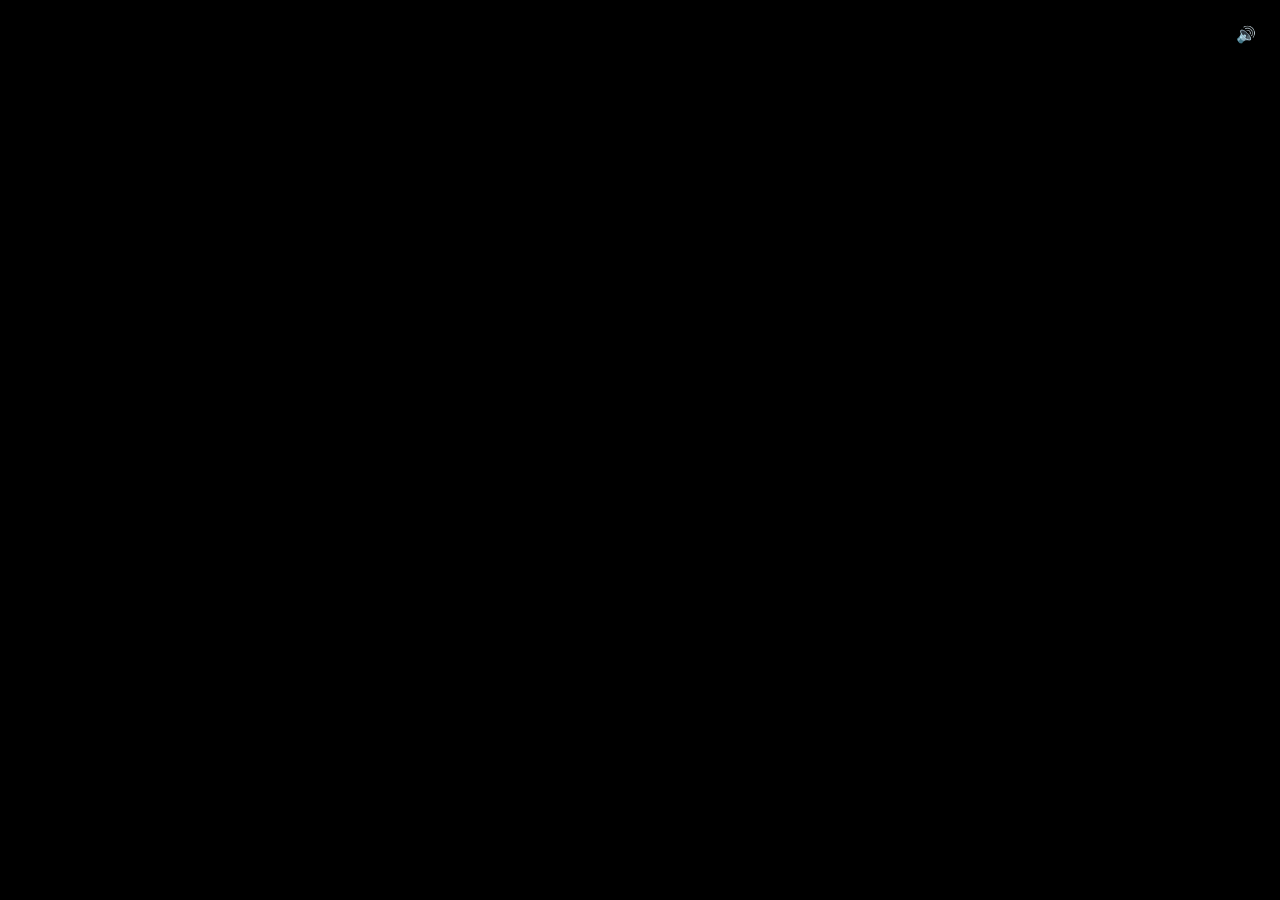
==== fone.html @ 214dbfc6 "Update video details and embed source links" ====
<!DOCTYPE html>
<html lang="en">
<head>
<meta charset="UTF-8">
<meta name="viewport" content="width=device-width, initial-scale=1.0, maximum-scale=1.0, user-scalable=no">
<title>Reels</title>
<style>
  * { margin: 0; padding: 0; box-sizing: border-box; }

  body {
    background: #000;
    width: 100vw;
    height: 100vh;
    overflow: hidden;
    font-family: -apple-system, BlinkMacSystemFont, 'Segoe UI', sans-serif;
  }

  #feed {
    width: 100%;
    height: 100%;
    position: relative;
    overflow: hidden;
  }

  .slide {
    position: absolute;
    width: 100%;
    height: 100%;
    top: 0;
    left: 0;
    transition: transform 0.4s cubic-bezier(0.25, 0.46, 0.45, 0.94);
    will-change: transform;
  }

  .slide-media {
    width: 100%;
    height: 100%;
    object-fit: cover;
	object-position: center;
    display: block;
  }

  .slide-media.video {
    background: #111;
  }

  .slide.is-embed .slide-overlay,
  .slide.is-embed .slide-overlay-top { display: none; }
  .slide.is-embed .slide-info { background: linear-gradient(to top, rgba(0,0,0,0.88) 0%, transparent 100%); }
  .slide-overlay {
    position: absolute;
    bottom: 0;
    left: 0;
    right: 0;
    height: 55%;
    background: linear-gradient(to top, rgba(0,0,0,0.85) 0%, rgba(0,0,0,0.4) 50%, transparent 100%);
    pointer-events: none;
  }

  .slide-overlay-top {
    position: absolute;
    top: 0;
    left: 0;
    right: 0;
    height: 120px;
    background: linear-gradient(to bottom, rgba(0,0,0,0.5) 0%, transparent 100%);
    pointer-events: none;
  }

  .slide-info {
    position: absolute;
    bottom: 0;
    left: 0;
    right: 0;
    padding: 20px 16px 48px;
    color: #fff;
  }

  .slide-tag {
    display: inline-block;
    background: rgba(255,255,255,0.18);
    backdrop-filter: blur(8px);
    border: 1px solid rgba(255,255,255,0.25);
    border-radius: 20px;
    font-size: 11px;
    font-weight: 600;
    letter-spacing: 0.08em;
    text-transform: uppercase;
    padding: 4px 10px;
    margin-bottom: 10px;
  }

  .slide-title {
    font-size: 22px;
    font-weight: 700;
    line-height: 1.25;
    margin-bottom: 8px;
    text-shadow: 0 1px 8px rgba(0,0,0,0.6);
  }

  .slide-subtitle {
    font-size: 14px;
    color: rgba(255,255,255,0.75);
    font-weight: 400;
    line-height: 1.4;
    display: -webkit-box;
    -webkit-line-clamp: 2;
    -webkit-box-orient: vertical;
    overflow: hidden;
  }

  #dots {
    position: fixed;
    right: 6px;
    top: 50%;
    transform: translateY(-50%);
    display: flex;
    flex-direction: column;
    gap: 5px;
    z-index: 100;
  }

  .dot {
    width: 3px;
    border-radius: 2px;
    background: rgba(255,255,255,0.35);
    transition: height 0.3s, background 0.3s;
    height: 12px;
  }

  .dot.active {
    height: 22px;
    background: #fff;
  }

  #swipe-hint {
    position: fixed;
    bottom: 90px;
    left: 50%;
    transform: translateX(-50%);
    color: rgba(255,255,255,0.6);
    font-size: 12px;
    display: flex;
    flex-direction: column;
    align-items: center;
    gap: 4px;
    animation: fadeHint 3s ease forwards;
    z-index: 200;
    pointer-events: none;
  }

  #swipe-hint svg {
    animation: bounceUp 1s ease infinite;
  }

  @keyframes bounceUp {
    0%, 100% { transform: translateY(0); }
    50% { transform: translateY(-6px); }
  }

  @keyframes livePulse { 0%,100%{opacity:1} 50%{opacity:0.3} }
  @keyframes fadeHint {
    0% { opacity: 0; }
    20% { opacity: 1; }
    70% { opacity: 1; }
    100% { opacity: 0; }
  }

  #mute-btn {
    position: fixed;
    top: 16px;
    right: 16px;
    z-index: 200;
    background: rgba(0,0,0,0.4);
    border: none;
    border-radius: 50%;
    width: 36px;
    height: 36px;
    display: flex;
    align-items: center;
    justify-content: center;
    cursor: pointer;
    color: #fff;
    font-size: 16px;
  }

  /* ─── LIVE CHAT (cbox) ─── */
  #chat-btn {
    position: fixed;
    right: 16px;
    bottom: 24px;
    z-index: 250;
    background: rgba(0,0,0,0.55);
    backdrop-filter: blur(8px);
    border: 1px solid rgba(255,255,255,0.25);
    border-radius: 50%;
    width: 48px;
    height: 48px;
    display: none;
    align-items: center;
    justify-content: center;
    cursor: pointer;
    color: #fff;
    font-size: 20px;
  }

  #chat-btn.show { display: flex; }

  #chat-panel {
    position: fixed;
    inset: 0;
    z-index: 500;
    background: rgba(0,0,0,0.55);
    display: none;
    align-items: flex-end;
    justify-content: center;
  }

  #chat-panel.open { display: flex; }

  #chat-panel-inner {
    width: 100%;
    max-width: 480px;
    height: 72%;
    background: #111;
    border-radius: 16px 16px 0 0;
    overflow: hidden;
    position: relative;
  }

  #chat-close {
    position: absolute;
    top: 8px;
    right: 8px;
    z-index: 10;
    background: rgba(0,0,0,0.6);
    border: none;
    border-radius: 50%;
    width: 32px;
    height: 32px;
    display: flex;
    align-items: center;
    justify-content: center;
    cursor: pointer;
    color: #fff;
    font-size: 16px;
  }

  #chat-iframe {
    width: 100%;
    height: 100%;
    border: none;
    display: block;
    background: #fff;
  }

  /* ─── VIDEO PROGRESS BAR ─── */
  .video-progress-wrap {
    position: absolute;
    bottom: 6px;
    left: 0;
    right: 0;
    z-index: 20;
    padding: 0 14px;
  }

  .video-progress {
    -webkit-appearance: none;
    appearance: none;
    width: 100%;
    height: 4px;
    border-radius: 2px;
    background: rgba(255,255,255,0.3);
    outline: none;
    cursor: pointer;
    margin: 0;
    display: block;
  }

  .video-progress::-webkit-slider-runnable-track {
    height: 4px;
    border-radius: 2px;
    background: transparent;
  }

  .video-progress::-webkit-slider-thumb {
    -webkit-appearance: none;
    width: 12px;
    height: 12px;
    border-radius: 50%;
    background: #fff;
    cursor: pointer;
    margin-top: -4px;
    box-shadow: 0 0 4px rgba(0,0,0,0.5);
  }

  .video-progress::-moz-range-track {
    height: 4px;
    border-radius: 2px;
    background: transparent;
  }

  .video-progress::-moz-range-thumb {
    width: 12px;
    height: 12px;
    border-radius: 50%;
    background: #fff;
    border: none;
    cursor: pointer;
    box-shadow: 0 0 4px rgba(0,0,0,0.5);
  }
</style>
</head>
<body>

<div id="feed"></div>
<div id="dots"></div>

<div id="swipe-hint">
  <svg width="20" height="20" viewBox="0 0 24 24" fill="none" stroke="currentColor" stroke-width="2">
    <polyline points="18 15 12 9 6 15"/>
  </svg>
  <span>Swipe up</span>
</div>

<button id="mute-btn" title="Toggle mute">🔊</button>

<button id="chat-btn" title="Live chat">💬</button>
<div id="chat-panel">
  <div id="chat-panel-inner">
    <button id="chat-close" title="Close chat">✕</button>
    <iframe id="chat-iframe" src=""></iframe>
  </div>
</div>

<script>
// ─── DATA ─────────────────────────────────────────────────────────────────────
// Replace items here with your own images/videos and titles.
// type: "image" or "video"
// type: "image" | "video" | "embed"
//
// Embed URL formats:
//   YouTube:  https://www.youtube.com/embed/VIDEO_ID?autoplay=1&mute=1
//   Facebook: https://www.facebook.com/plugins/video.php?href=ENCODED_URL&autoplay=true
//   Twitch:   https://player.twitch.tv/?channel=NAME&parent=YOUR_DOMAIN
//   Vimeo:    https://player.vimeo.com/video/VIDEO_ID?autoplay=1
//
//   live: true  -> shows red LIVE badge
//   live: false -> no badge
//
//   chat: "https://cbox.ws/box/?boxid=XXXXXX&boxtag=XXXXXX"
//     -> ONLY set this on your live video item.
//     -> Shows a message button at the bottom-right corner.
//     -> Tapping it opens an iframe loading this cbox.ws link (your chat box),
//        with a close button to dismiss it. The cbox itself handles messaging;
//        nothing here implements chat logic.
	
const items = [
		{
    type: "video",
    src: "https://dl.dropboxusercontent.com/scl/fi/4mm9upwh6gw9jr6jhst0z/13-09-2026-church.mp4?rlkey=r3k2l1ohowcgpjkyumzj3qkt0&st=dgr0ka63&raw=1",
    tag: "CAC Oke Alaafia",
    title: "Youth Sunday || 13-09-2026",
    subtitle: "<a download="Youth_Sunday.mp4" href='https://www.dropbox.com/scl/fi/4mm9upwh6gw9jr6jhst0z/13-09-2026-church.mp4?rlkey=r3k2l1ohowcgpjkyumzj3qkt0&st=dgr0ka63&raw=1'>click here to download the Video</a>",
  },{
    type: "embed",
    src: "https://audiomack.com/embed/revelationmedia/song/01-general-introduction-on-christian-warefare",
    tag: "Gbile Akanni's Message",
    title: "Intro to Christian Warefare",
    subtitle: "Listen to this powerful message.",
  },
	{
    type: "embed",
    src: "https://www.youtube.com/embed/live_stream?channel=UCxczjIiMoJ9aFJJXvN6LFTA",
    tag: "LIVE",
    title: "Live Program",
    subtitle: "Watch us live.",
	
  },
	{
    type: "embed",
    src: "https://audiomack.com//embed/disciple-of-jesus-christ/song/how-to-grow-spiritually-apostle-joshua-selman-192-kbps-1",
    tag: "Apostle Joshua Selman's Message",
    title: "How to Grow Spiritually",
    subtitle: "Listen to this powerful message.",
  },
		{
    type: "video",
    src: "https://dl.dropboxusercontent.com/scl/fi/9ans3bqenmfdem87d7txb/copy_627B8971-83ED-47AE-8E38-CEF6AEC520B2.mp4?rlkey=a8nr5iqyjft043rrmvxnpf33o&raw=1",
    tag: "CAC Oke Alaafia",
    title: "Worker Seminar",
    subtitle: "<a href='https://reachtechllc.github.io/onefold_files/ILANA GBIGBA OSISE NINU IJO loyola 3.pdf'>click here to download the manual</a>",
  },
	{
    type: "image",
    src: "https://reachtechllc.github.io/images/Maroon Photo Church Anniversary Flyer - 1 (1).png",
    tag: "CAC Oke Alaafia",
    title: "Thanks Giving Sunday",
    subtitle: "You are invited!!! Be there.",
  },
	{
    type: "embed",
    src: "https://audiomack.com//embed/livingseed-team-media/song/your-passion-for-god-bro-gbile-akanni-2023-02-17-01-47-11-1-776",
    tag: "CAC Oke Alaafia",
    title: "Bro Gbile Message",
    subtitle: "Listen to Bro Gbile Message directly from Audiomack!!! here. May God bless you as you do so.",
  },
	{
    type: "image",
    src: "https://reachtechllc.github.io/images/WhatsApp Image 2026-06-15 at 13.00.21.jpeg",
    tag: "CAC Oke Alaafia",
    title: "Prayer Meeting",
    subtitle: "We have our Prayer Meeting every 1st Wednesday of the month",
  },
 {
    type: "image",
    src: "https://reachtechllc.github.io/images/WhatsApp Image 2026-06-15 at 13.00.22 (2).jpeg",
    tag: "CAC Oke Alaafia",
    title: "Bible Study",
    subtitle: "We have our Bible Study every 1st Wednesday of the month",
  },
  {
    type: "image",
    src: "https://reachtechllc.github.io/images/WhatsApp Image 2026-06-15 at 13.00.22 (1).jpeg",
    tag: "CAC Oke Alaafia",
    title: "Evangelism",
    subtitle: "Evangelism",
  },
  {
    type: "image",
    src: "https://reachtechllc.github.io/images/WhatsApp Image 2026-06-15 at 13.00.22.jpeg",
    tag: "CAC Oke Alaafia",
    title: "Evangelism",
    subtitle: "Evangelism",
  },
// {
//     type: "embed",
//     src: "https://www.facebook.com/plugins/video.php?height=476&href=https%3A%2F%2Fweb.facebook.com%2Freel%2F1207339964901665%2F&show_text=false&width=267&t=0",
//     tag: "CAC Oke Alaafia",
//     title: "live",
//     subtitle: "testing",
// 	live: true,
//   },
  // {
  //   type: "embed",
  //   src: "https://www.youtube.com/embed/k0_hQ95oEnQ?si=s9nyozsyMnzfK3_1",
  //   tag: "YouTube",
  //   title: "Lofi Hip Hop Radio",
  //   subtitle: "Beats to relax and study to — streaming live.",
  //   live: true,
  // },
  /*{
    type: "image",
    src: "https://images.unsplash.com/photo-1506905925346-21bda4d32df4?w=800&q=80",
    tag: "Nature",
    title: "Mountain Serenity",
    subtitle: "The peaks rise above the clouds in perfect silence.",
  },
  {
    type: "embed",
    src: "https://www.youtube.com/embed/k0_hQ95oEnQ?si=s9nyozsyMnzfK3_1",
    tag: "YouTube",
    title: "Lofi Hip Hop Radio",
    subtitle: "Beats to relax and study to — streaming live.",
    live: true,
  },
  {
    type: "image",
    src: "https://images.unsplash.com/photo-1465146344425-f00d5f5c8f07?w=800&q=80",
    tag: "Flowers",
    title: "Wildflower Field",
    subtitle: "A carpet of colour stretching to the horizon.",
  },
  {
    type: "image",
    src: "https://images.unsplash.com/photo-1470770841072-f978cf4d019e?w=800&q=80",
    tag: "Water",
    title: "Still Lake",
    subtitle: "Reflections so perfect you can't tell up from down.",
  },
  {
    type: "image",
    src: "https://images.unsplash.com/photo-1516912481808-3406841bd33c?w=800&q=80",
    tag: "Night",
    title: "Starry Sky",
    subtitle: "Billions of suns, and one quiet observer.",
  },
  {
    type: "image",
    src: "https://images.unsplash.com/photo-1494500764479-0c8f2919a3d8?w=800&q=80",
    tag: "Coast",
    title: "Ocean Breeze",
    subtitle: "Where the land surrenders to the sea.",
  },*/
];

// ─── STATE ────────────────────────────────────────────────────────────────────
let current = 0;
let startY = 0;
let dragging = false;
let dragDelta = 0;
let muted = false;
let interacting = false;

const feed = document.getElementById('feed');
const dotsEl = document.getElementById('dots');
const chatBtn = document.getElementById('chat-btn');
const chatPanel = document.getElementById('chat-panel');
const chatClose = document.getElementById('chat-close');
const chatIframe = document.getElementById('chat-iframe');

// ─── BUILD SLIDES ─────────────────────────────────────────────────────────────
function buildSlide(item, index) {
  const slide = document.createElement('div');
  slide.className = 'slide' + (item.type === 'embed' ? ' is-embed' : '');
  slide.dataset.index = index;

  if (item.type === 'embed') {
    const iframe = document.createElement('iframe');
    iframe.style.cssText = 'width:100%;height:100%;border:none;display:block;background:#000';
    iframe.src = item.src;
    iframe.allow = 'autoplay; fullscreen; encrypted-media; picture-in-picture';
    //iframe.allowFullscreen = true;
    iframe.scrolling = 'no';
    slide.appendChild(iframe);
    const guard = document.createElement('div');
    guard.style.cssText = 'position:absolute;inset:0;z-index:10;background:transparent';
    slide.appendChild(guard);
    const iBtn = document.createElement('button');
    iBtn.style.cssText = 'position:absolute;bottom:120px;left:50%;transform:translateX(-50%);z-index:20;background:rgba(255,255,255,0.15);backdrop-filter:blur(10px);border:1px solid rgba(255,255,255,0.3);color:#fff;font-size:13px;font-weight:600;padding:8px 20px;border-radius:24px;cursor:pointer;white-space:nowrap';
    iBtn.textContent = String.fromCharCode(9654) + ' Tap to interact';
    iBtn.addEventListener('click', () => {
      interacting = true;
      guard.style.display = 'none';
      iBtn.style.display = 'none';
      const eBtn = document.createElement('button');
      eBtn.style.cssText = 'position:absolute;top:16px;left:50%;transform:translateX(-50%);z-index:30;background:rgba(0,0,0,0.55);backdrop-filter:blur(8px);border:1px solid rgba(255,255,255,0.2);color:#fff;font-size:12px;font-weight:600;padding:6px 16px;border-radius:24px;cursor:pointer';
      eBtn.textContent = 'Exit interaction';
      eBtn.addEventListener('click', () => { interacting=false; guard.style.display=''; iBtn.style.display=''; eBtn.remove(); });
      slide.appendChild(eBtn);
    });
    slide.appendChild(iBtn);
    if (item.live) {
      const badge = document.createElement('div');
      badge.style.cssText = 'position:absolute;top:16px;left:16px;z-index:30;background:#e00;color:#fff;font-size:11px;font-weight:800;padding:4px 10px;border-radius:4px;display:flex;align-items:center;gap:5px;pointer-events:none';
      badge.innerHTML = '<span style="width:7px;height:7px;border-radius:50%;background:#fff;animation:livePulse 1.2s ease infinite;display:inline-block"></span>LIVE';
      slide.appendChild(badge);
    }
  } else if (item.type === 'video') {
    const media = document.createElement('video');
    media.className = 'slide-media video';
    media.src = item.src; media.loop = true; media.muted = muted;
    media.playsInline = true; media.preload = 'auto';
    media.crossOrigin = 'anonymous';
    media.addEventListener('error', () => { media.style.opacity = '0.5'; });
    slide.appendChild(media);
    
    const playBtn = document.createElement('button');
    playBtn.style.cssText = 'position:absolute;top:50%;left:50%;transform:translate(-50%,-50%);z-index:15;background:rgba(255,255,255,0.2);backdrop-filter:blur(10px);border:2px solid rgba(255,255,255,0.4);color:#fff;width:60px;height:60px;border-radius:50%;cursor:pointer;font-size:24px;display:flex;align-items:center;justify-content:center;transition:all 0.3s;padding:0;font-family:inherit';
    playBtn.innerHTML = '▶';
    playBtn.addEventListener('mouseenter', () => { playBtn.style.background = 'rgba(255,255,255,0.3)'; playBtn.style.borderColor = 'rgba(255,255,255,0.6)'; });
    playBtn.addEventListener('mouseleave', () => { playBtn.style.background = 'rgba(255,255,255,0.2)'; playBtn.style.borderColor = 'rgba(255,255,255,0.4)'; });
    playBtn.addEventListener('click', (e) => { 
      e.stopPropagation(); 
      media.play().then(() => { playBtn.style.display = 'none'; }).catch(() => { alert('Video failed to load. Please try again.'); }); 
    });
    media.addEventListener('play', () => { playBtn.style.display = 'none'; });
    media.addEventListener('pause', () => { playBtn.style.display = 'flex'; });
    slide.appendChild(playBtn);

    const progressWrap = document.createElement('div');
    progressWrap.className = 'video-progress-wrap';
    const progress = document.createElement('input');
    progress.type = 'range';
    progress.className = 'video-progress';
    progress.min = 0; progress.max = 100; progress.value = 0; progress.step = 0.1;
    progressWrap.appendChild(progress);
    slide.appendChild(progressWrap);

    // stop the swipe/drag handlers on #feed from hijacking the scrub gesture
    ['touchstart', 'touchmove', 'mousedown'].forEach(evt => {
      progress.addEventListener(evt, e => e.stopPropagation());
    });

    const fillProgress = (pct) => {
      progress.value = pct;
      progress.style.background = `linear-gradient(to right, #fff ${pct}%, rgba(255,255,255,0.3) ${pct}%)`;
    };

    let seeking = false;
    media.addEventListener('timeupdate', () => {
      if (seeking || !media.duration) return;
      fillProgress((media.currentTime / media.duration) * 100);
    });
    progress.addEventListener('input', () => {
      seeking = true;
      fillProgress(progress.value);
      if (media.duration) media.currentTime = (progress.value / 100) * media.duration;
    });
    progress.addEventListener('change', () => { seeking = false; });
  } else {
    const media = document.createElement('img');
    media.className = 'slide-media';
    media.src = item.src; media.alt = item.title;
    media.loading = index === 0 ? 'eager' : 'lazy';
    slide.appendChild(media);
  }

  const overlayTop = document.createElement('div');
  overlayTop.className = 'slide-overlay-top';

  const overlay = document.createElement('div');
  overlay.className = 'slide-overlay';

  const info = document.createElement('div');
  info.className = 'slide-info';
  info.innerHTML = `
    <div class="slide-tag">${item.tag}</div>
    <div class="slide-title">${item.title}</div>
    <div class="slide-subtitle">${item.subtitle}</div>
  `;

  slide.appendChild(overlayTop);
  slide.appendChild(overlay);
  slide.appendChild(info);

  positionSlide(slide, index);
  return slide;
}

function positionSlide(slide, index) {
  const offset = (index - current) * 100;
  slide.style.transform = `translateY(${offset}%)`;
}

// ─── DOTS ─────────────────────────────────────────────────────────────────────
function buildDots() {
  dotsEl.innerHTML = '';
  items.forEach((_, i) => {
    const d = document.createElement('div');
    d.className = 'dot' + (i === current ? ' active' : '');
    dotsEl.appendChild(d);
  });
}

function updateDots() {
  dotsEl.querySelectorAll('.dot').forEach((d, i) => {
    d.className = 'dot' + (i === current ? ' active' : '');
  });
}

// ─── EMBED LAZY LOAD
function loadEmbed(i) {
  const s = feed.querySelector(`[data-index="${i}"]`);
  if (!s || s.dataset.type !== "embed") return;
  const f = s.querySelector("iframe");
  if (f && !f.src && f.dataset.src) f.src = f.dataset.src;
}
function unloadEmbed(i) {
  const s = feed.querySelector(`[data-index="${i}"]`);
  if (!s || s.dataset.type !== "embed") return;
  const f = s.querySelector("iframe");
  if (f) f.src = "";
}

// ─── NAVIGATION ───────────────────────────────────────────────────────────────
function goTo(index, instant = false) {
  if (index < 0 || index >= items.length) return;

  const oldSlide = feed.querySelector(`[data-index="${current}"]`);
  if (oldSlide) {
    const v = oldSlide.querySelector('video');
    if (v) v.pause();
    if (oldSlide.dataset.type === 'embed') unloadEmbed(current);
  }

  current = index;
  interacting = false;
  updateDots();
  closeChat();
  chatBtn.classList.toggle('show', !!items[current].chat);

  feed.querySelectorAll('.slide').forEach(slide => {
    const i = parseInt(slide.dataset.index);
    const offset = (i - current) * 100;
    if (instant) {
      slide.style.transition = 'none';
      slide.style.transform = `translateY(${offset}%)`;
      requestAnimationFrame(() => slide.style.transition = '');
    } else {
      slide.style.transform = `translateY(${offset}%)`;
    }
  });

  const newSlide = feed.querySelector(`[data-index="${current}"]`);
  if (newSlide) {
    const v = newSlide.querySelector('video');
    if (v) { v.currentTime = 0; v.play(); }
    if (newSlide.dataset.type === 'embed') loadEmbed(current);
  }
}

// ─── TOUCH / MOUSE DRAG ───────────────────────────────────────────────────────
function onDragStart(y) {
  if (interacting) return;
  dragging = true;
  startY = y;
  dragDelta = 0;
  feed.querySelectorAll('.slide').forEach(s => s.style.transition = 'none');
}

function onDragMove(y) {
  if (!dragging) return;
  dragDelta = y - startY;
  const pct = (dragDelta / window.innerHeight) * 100;
  feed.querySelectorAll('.slide').forEach(slide => {
    const i = parseInt(slide.dataset.index);
    const base = (i - current) * 100;
    slide.style.transform = `translateY(${base + pct}%)`;
  });
}

function onDragEnd() {
  if (!dragging) return;
  dragging = false;
  feed.querySelectorAll('.slide').forEach(s => s.style.transition = '');

  const threshold = window.innerHeight * 0.2;
  if (dragDelta < -threshold && current < items.length - 1) {
    goTo(current + 1);
  } else if (dragDelta > threshold && current > 0) {
    goTo(current - 1);
  } else {
    goTo(current);
  }
}

feed.addEventListener('touchstart', e => onDragStart(e.touches[0].clientY), { passive: true });
feed.addEventListener('touchmove', e => onDragMove(e.touches[0].clientY), { passive: true });
feed.addEventListener('touchend', onDragEnd);

feed.addEventListener('mousedown', e => onDragStart(e.clientY));
window.addEventListener('mousemove', e => { if (dragging) onDragMove(e.clientY); });
window.addEventListener('mouseup', onDragEnd);

window.addEventListener('keydown', e => {
  if (interacting) return;
  if (e.key === 'ArrowDown' || e.key === 'ArrowRight') goTo(current + 1);
  if (e.key === 'ArrowUp' || e.key === 'ArrowLeft') goTo(current - 1);
});

let wheelLock = false;
window.addEventListener('wheel', e => {
  if (interacting || wheelLock) return;
  wheelLock = true;
  if (e.deltaY > 30) goTo(current + 1);
  else if (e.deltaY < -30) goTo(current - 1);
  setTimeout(() => wheelLock = false, 600);
}, { passive: true });

// ─── LIVE CHAT (cbox) ─────────────────────────────────────────────────────────
function openChat() {
  const url = items[current] && items[current].chat;
  if (!url) return;
  chatIframe.src = url;
  chatPanel.classList.add('open');
}

function closeChat() {
  chatPanel.classList.remove('open');
  chatIframe.src = '';
}

chatBtn.addEventListener('click', openChat);
chatClose.addEventListener('click', closeChat);
chatPanel.addEventListener('click', (e) => { if (e.target === chatPanel) closeChat(); });

// ─── MUTE ─────────────────────────────────────────────────────────────────────
document.getElementById('mute-btn').addEventListener('click', () => {
  muted = !muted;
  document.getElementById('mute-btn').textContent = muted ? '🔇' : '🔊';
  feed.querySelectorAll('video').forEach(v => v.muted = muted);
});

// ─── INIT ─────────────────────────────────────────────────────────────────────
items.forEach((item, i) => {
  const slide = buildSlide(item, i);
  feed.appendChild(slide);
});

buildDots();
goTo(0, true);

const firstVideo = feed.querySelector('video');
if (firstVideo) firstVideo.play().catch(() => {});
</script>
</body>
</html>
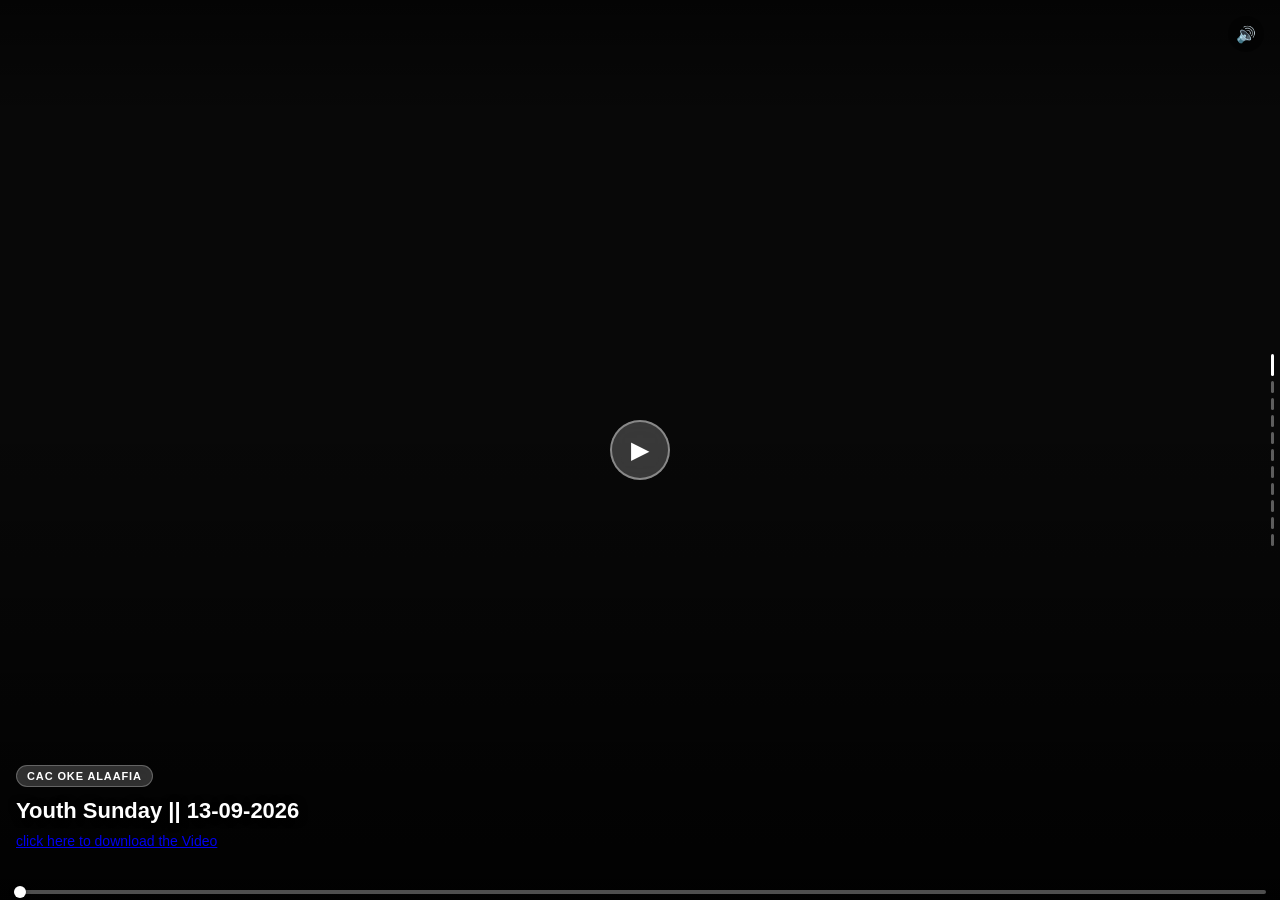
==== commit 5b7b7e2a: "Modify video subtitle download link Updated download link and filename in subtitle for video." ====
--- a/fone.html
+++ b/fone.html
@@ -361,7 +361,7 @@
     src: "https://dl.dropboxusercontent.com/scl/fi/4mm9upwh6gw9jr6jhst0z/13-09-2026-church.mp4?rlkey=r3k2l1ohowcgpjkyumzj3qkt0&st=dgr0ka63&raw=1",
     tag: "CAC Oke Alaafia",
     title: "Youth Sunday || 13-09-2026",
-    subtitle: "<a download="Youth_Sunday.mp4" href='https://www.dropbox.com/scl/fi/4mm9upwh6gw9jr6jhst0z/13-09-2026-church.mp4?rlkey=r3k2l1ohowcgpjkyumzj3qkt0&st=dgr0ka63&raw=1'>click here to download the Video</a>",
+    subtitle: "<a download='Youth_Sunday_13-09-2026.mp4' href='https://www.dropbox.com/scl/fi/4mm9upwh6gw9jr6jhst0z/13-09-2026-church.mp4?rlkey=r3k2l1ohowcgpjkyumzj3qkt0&st=dgr0ka63&raw=1'>click here to download the Video</a>",
   },{
     type: "embed",
     src: "https://audiomack.com/embed/revelationmedia/song/01-general-introduction-on-christian-warefare",
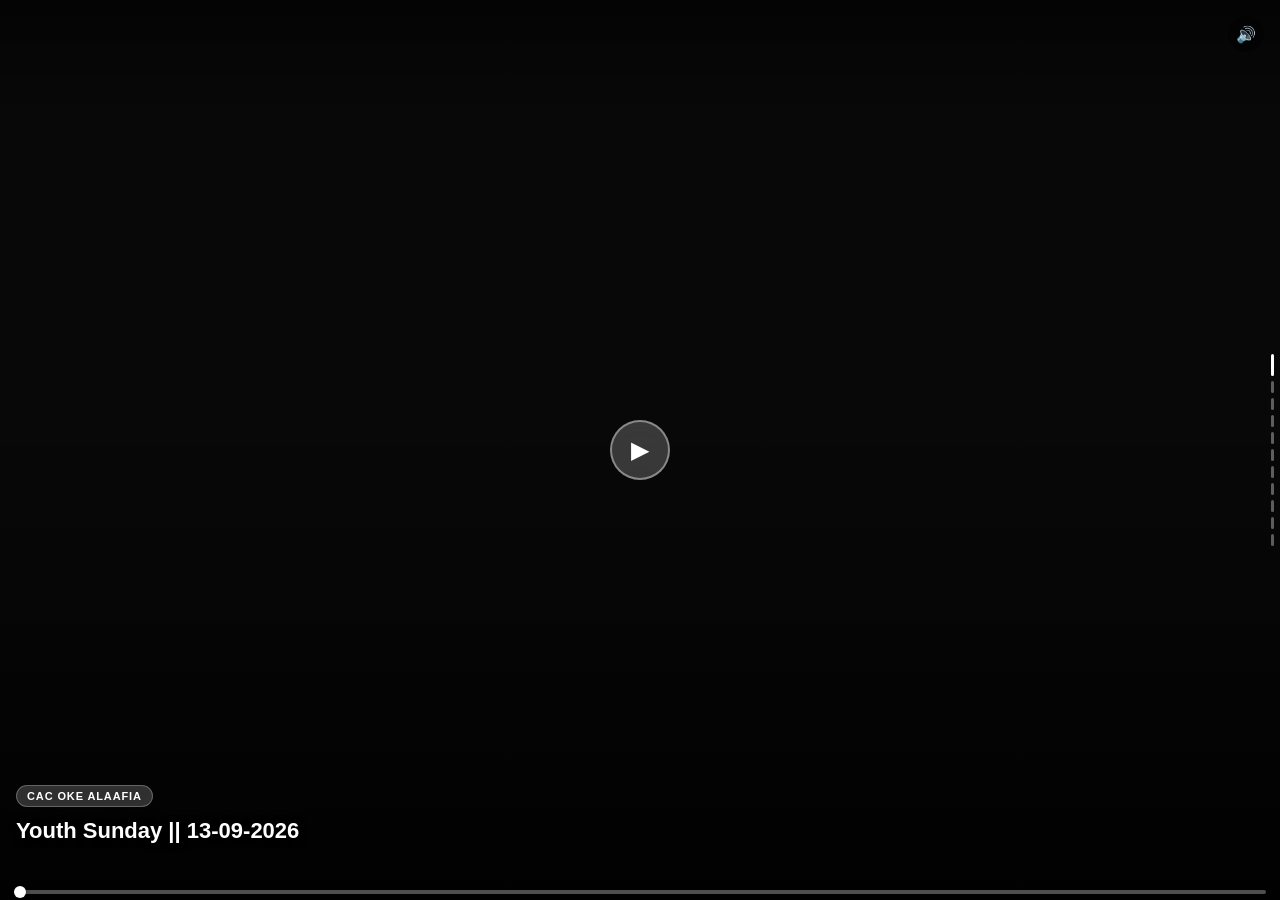
==== commit ad6599d2: "Remove subtitle for Youth Sunday video Removed subtitle from video entry in fone.html." ====
--- a/fone.html
+++ b/fone.html
@@ -361,7 +361,7 @@
     src: "https://dl.dropboxusercontent.com/scl/fi/4mm9upwh6gw9jr6jhst0z/13-09-2026-church.mp4?rlkey=r3k2l1ohowcgpjkyumzj3qkt0&st=dgr0ka63&raw=1",
     tag: "CAC Oke Alaafia",
     title: "Youth Sunday || 13-09-2026",
-    subtitle: "<a download='Youth_Sunday_13-09-2026.mp4' href='https://www.dropbox.com/scl/fi/4mm9upwh6gw9jr6jhst0z/13-09-2026-church.mp4?rlkey=r3k2l1ohowcgpjkyumzj3qkt0&st=dgr0ka63&raw=1'>click here to download the Video</a>",
+    subtitle: "",
   },{
     type: "embed",
     src: "https://audiomack.com/embed/revelationmedia/song/01-general-introduction-on-christian-warefare",
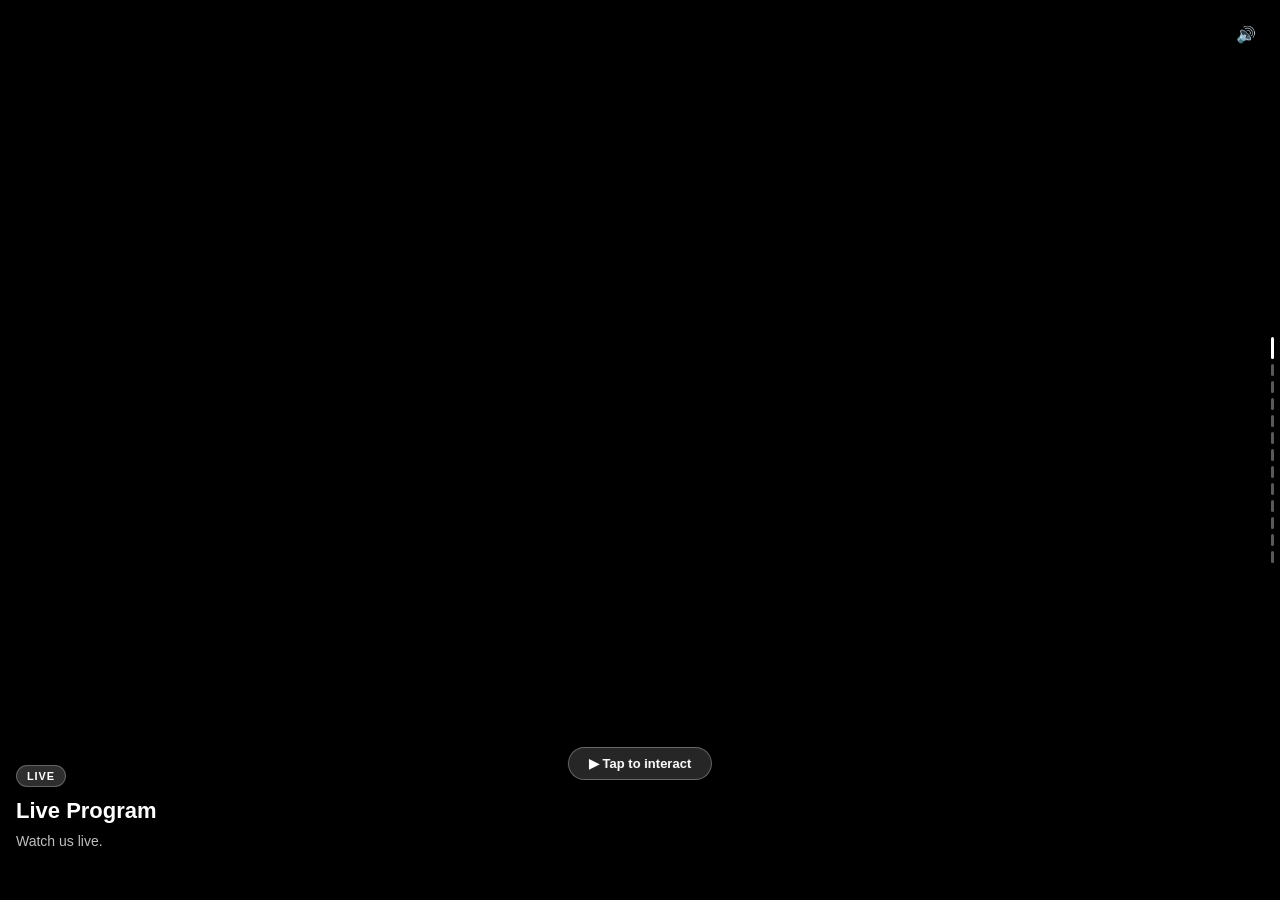
==== commit 7cbdca10: "Update fone.html" ====
--- a/fone.html
+++ b/fone.html
@@ -356,13 +356,29 @@
 //        nothing here implements chat logic.
 	
 const items = [
+	{
+    type: "embed",
+    src: "https://www.youtube.com/embed/live_stream?channel=UCxczjIiMoJ9aFJJXvN6LFTA",
+    tag: "LIVE",
+    title: "Live Program",
+    subtitle: "Watch us live.",
+	
+  },
+	{
+    type: "video",
+    src: "https://dl.dropboxusercontent.com/scl/fi/dexpsn3dbesbo7jb6rh3y/way_to_blessing.mp4?rlkey=56agxlyj82fsjdkakdoic82hq&st=o758j6xe&raw=1",
+    tag: "CAC Oke Alaafia",
+    title: "Way to Blessing || 01-10-2026",
+    subtitle: "",
+  },
 		{
     type: "video",
     src: "https://dl.dropboxusercontent.com/scl/fi/4mm9upwh6gw9jr6jhst0z/13-09-2026-church.mp4?rlkey=r3k2l1ohowcgpjkyumzj3qkt0&st=dgr0ka63&raw=1",
     tag: "CAC Oke Alaafia",
     title: "Youth Sunday || 13-09-2026",
     subtitle: "",
-  },{
+  },
+	{
     type: "embed",
     src: "https://audiomack.com/embed/revelationmedia/song/01-general-introduction-on-christian-warefare",
     tag: "Gbile Akanni's Message",
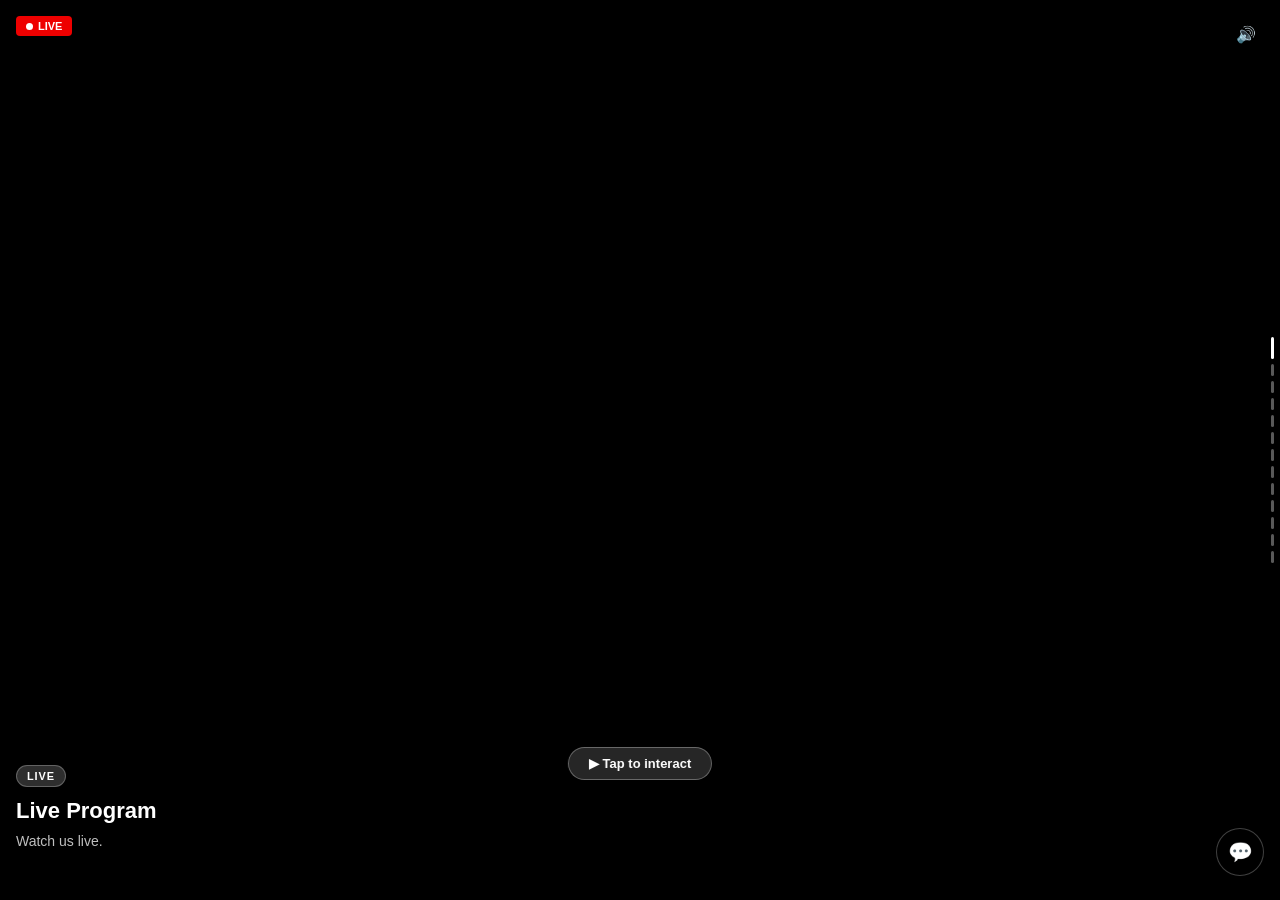
==== commit 804498d4: "Update fone.html" ====
--- a/fone.html
+++ b/fone.html
@@ -362,6 +362,8 @@
     tag: "LIVE",
     title: "Live Program",
     subtitle: "Watch us live.",
+	live: true,
+	chat: "https://my.cbox.ws/Onefold",
 	
   },
 	{
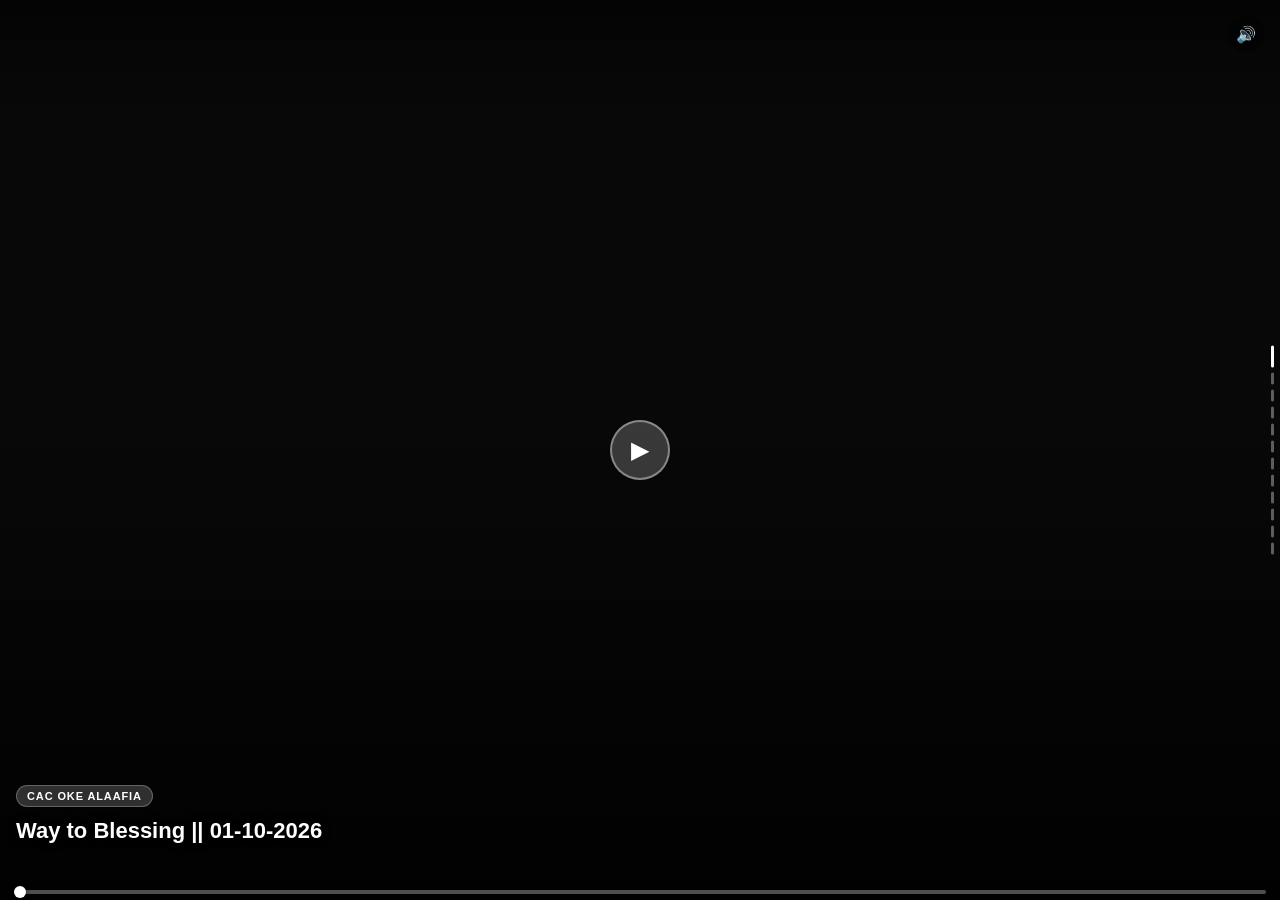
==== commit 5a7ffceb: "Comment out live program embed in fone.html Comment out the live program embed details in the items " ====
--- a/fone.html
+++ b/fone.html
@@ -356,16 +356,16 @@
 //        nothing here implements chat logic.
 	
 const items = [
-	{
-    type: "embed",
-    src: "https://www.youtube.com/embed/live_stream?channel=UCxczjIiMoJ9aFJJXvN6LFTA",
-    tag: "LIVE",
-    title: "Live Program",
-    subtitle: "Watch us live.",
-	live: true,
-	chat: "https://my.cbox.ws/Onefold",
+	// {
+ //    type: "embed",
+ //    src: "https://www.youtube.com/embed/live_stream?channel=UCxczjIiMoJ9aFJJXvN6LFTA",
+ //    tag: "LIVE",
+ //    title: "Live Program",
+ //    subtitle: "Watch us live.",
+	// live: true,
+	// chat: "https://my.cbox.ws/Onefold",
 	
-  },
+ //  },
 	{
     type: "video",
     src: "https://dl.dropboxusercontent.com/scl/fi/dexpsn3dbesbo7jb6rh3y/way_to_blessing.mp4?rlkey=56agxlyj82fsjdkakdoic82hq&st=o758j6xe&raw=1",
